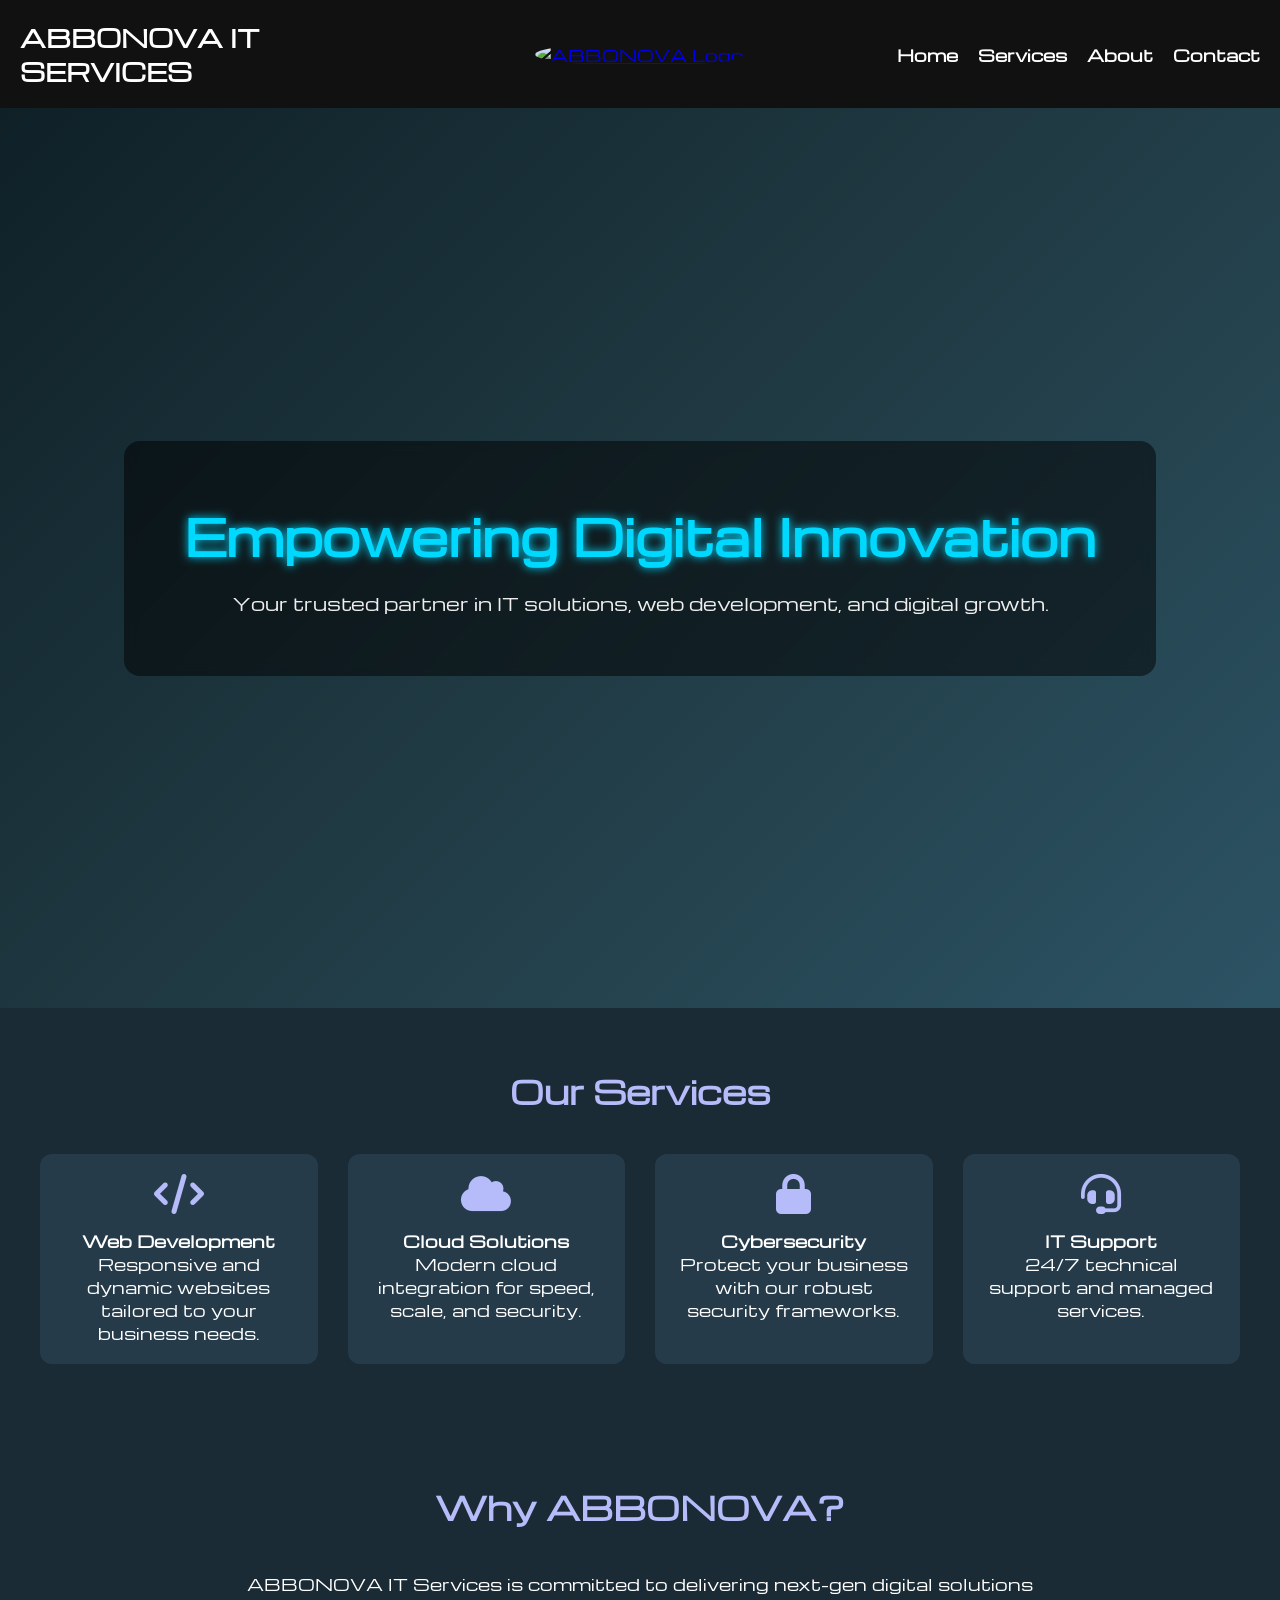
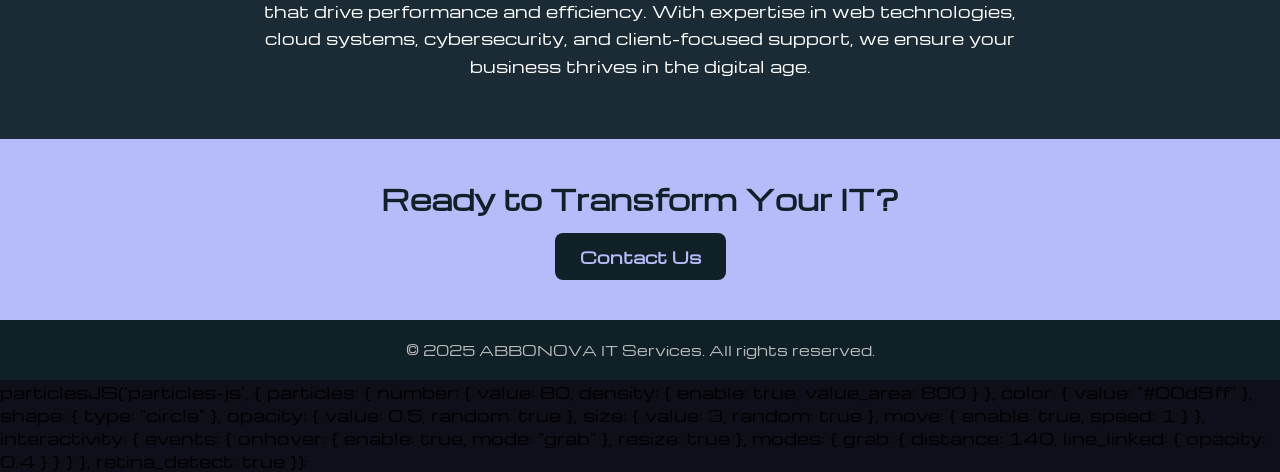
==== it-services.html @ 19ba9136 "Update it-services.html" ====
<!DOCTYPE html><html lang="en">
<head>
  <meta charset="UTF-8" />
  <meta name="viewport" content="width=device-width, initial-scale=1.0"/>
  <title>ABBONOVA IT Services</title>
  <link rel="stylesheet" href="https://cdnjs.cloudflare.com/ajax/libs/font-awesome/6.4.0/css/all.min.css"/>
  <link href="https://fonts.googleapis.com/css2?family=Michroma&display=swap" rel="stylesheet">
  <link rel="icon" type="image/png" href="assets/images/favicon.png">
  <style>
    * {
      box-sizing: border-box;
      margin: 0;
      padding: 0;
    }
    body {
  font-family: 'Michroma', sans-serif;
  background: #0f0f1a; /* darker sci-fi backdrop */
}

/* === HEADER === */
header {
  background-color: #111;
  color: white;
  padding: 20px;
  position: relative;
  display: flex;
  align-items: center;
  justify-content: space-between;
  flex-wrap: wrap;
}

.header-left,
.header-center,
.header-right {
  flex: 1;
  display: flex;
  align-items: center;
  justify-content: center;
}

.header-left {
  justify-content: flex-start;
}

.header-right {
  justify-content: flex-end;
}

.header-center a {
  display: inline-block;
}

.logo {
  height: 60px;
  border-radius: 50%;
  transition: transform 0.3s ease, box-shadow 0.3s ease;
}

.logo:hover {
  transform: scale(1.1);
  box-shadow: 0 0 12px 3px rgba(0, 217, 255, 0.6);
}

.site-title {
  font-size: 1.5rem;
  font-weight: 800;
  color: #ffffff;
}

.nav-links {
  display: flex;
  gap: 20px;
}

.nav-links a {
  color: white;
  text-decoration: none;
  font-weight: 600;
  position: relative;
}

.nav-links a::after {
  content: '';
  position: absolute;
  width: 0;
  height: 2px;
  background: #b6bcfa;
  left: 0;
  bottom: -4px;
  transition: width 0.3s;
}

.nav-links a:hover::after {
  width: 100%;
}

.hamburger {
  display: none;
  font-size: 28px;
  background: none;
  border: none;
  color: white;
  cursor: pointer;
}

@media (max-width: 768px) {
  header {
    flex-direction: column;
    padding: 10px 20px;
  }

  .header-left {
    order: 2;
    justify-content: space-between;
    width: 100%;
  }

  .header-center {
    order: 1;
    margin-bottom: 10px;
  }

  .header-right {
    order: 3;
    width: 100%;
    justify-content: center;
    display: none;
    flex-direction: column;
    background-color: #222;
    padding: 10px 0;
  }

  .header-right.active {
    display: flex;
  }

  .hamburger {
    display: block;
  }
}

/* === HERO SECTION === */
.hero {
  position: relative;
  display: flex;
  align-items: center;
  justify-content: center;
  padding: 120px 20px;
  text-align: center;
  height: 100vh;
  background: linear-gradient(135deg, #0f2027, #203a43, #2c5364);
  overflow: hidden;
}

.hero-video-wrapper,
#particles-js {
  position: absolute;
  top: 0;
  left: 0;
  width: 100%;
  height: 100%;
  z-index: 0;
}

.bg-video {
  width: 100%;
  height: 100%;
  object-fit: cover;
  filter: brightness(0.2) contrast(1.2);
}

.hero-content {
  position: relative;
  z-index: 1;
  background: rgba(0, 0, 0, 0.5);
  padding: 60px;
  border-radius: 16px;
  backdrop-filter: blur(6px);
  animation: fadeInUp 1.2s ease-out;
}

.hero-content h2 {
  font-size: 48px;
  color: #00d9ff;
  text-shadow: 0 0 10px #00d9ff;
  animation: flicker 3s infinite;
}

.hero-content p {
  font-size: 18px;
  color: #eee;
  margin-top: 20px;
}

@keyframes fadeInUp {
  from {
    opacity: 0;
    transform: translateY(40px);
  }
  to {
    opacity: 1;
    transform: translateY(0);
  }
}

@keyframes flicker {
  0%, 19%, 21%, 23%, 25%, 54%, 56%, 100% {
    opacity: 1;
  }
  20%, 22%, 24%, 55% {
    opacity: 0.3;
  }
}
@media (max-width: 768px) {
  .hero-content h2 {
    font-size: 32px;
  }
  .hero-content p {
    font-size: 16px;
  }
}


/* === SECTIONS === */
.section {
  padding: 60px 40px;
  background-color: #1a2b35;
  color: white;
}

.section h3 {
  text-align: center;
  font-size: 32px;
  margin-bottom: 40px;
  color: #b6bcfa;
}

.services {
  display: grid;
  grid-template-columns: repeat(auto-fit, minmax(250px, 1fr));
  gap: 30px;
}

.service-card {
  background-color: #263b4a;
  padding: 20px;
  border-radius: 12px;
  text-align: center;
  transition: transform 0.3s ease, box-shadow 0.3s ease;
}

.service-card:hover {
  transform: translateY(-8px);
  box-shadow: 0 10px 20px rgba(0, 0, 0, 0.3);
}

.service-card i {
  font-size: 40px;
  margin-bottom: 15px;
  color: #b6bcfa;
}

.about {
  text-align: center;
  max-width: 800px;
  margin: auto;
  line-height: 1.7;
}

.cta {
  background-color: #b6bcfa;
  color: #0f2027;
  text-align: center;
  padding: 40px 20px;
}

.cta h4 {
  font-size: 28px;
  margin-bottom: 15px;
}

.cta a {
  display: inline-block;
  padding: 12px 25px;
  font-weight: bold;
  background-color: #0f2027;
  color: #b6bcfa;
  border-radius: 8px;
  text-decoration: none;
  transition: background 0.3s;
}

.cta a:hover {
  background-color: #081318;
}

footer {
  background: #0f2027;
  color: #bbb;
  padding: 20px;
  text-align: center;
  font-size: 14px;
}

  </style>
</head>
<body><header>
  <div class="header-left">
    <div class="site-title">ABBONOVA IT SERVICES</div>
    <button class="hamburger" onclick="toggleMenu()">☰</button>
  </div>
  <div class="header-center">
    <a href="index.html">
      <img src="assets/images/logo.png" alt="ABBONOVA Logo" class="logo" />
    </a>
  </div>
  <nav class="header-right nav-links" id="navLinks">
    <a href="index.html">Home</a>
    <a href="#services">Services</a>
    <a href="#about">About</a>
    <a href="#contact">Contact</a>
  </nav>
</header><section class="hero">
  <div id="particles-js" class="particles-container"></div>
  <div class="hero-content">
    <h2>Empowering Digital Innovation</h2>
    <p>Your trusted partner in IT solutions, web development, and digital growth.</p>
  </div>
</section><section class="section" id="services">
  <h3>Our Services</h3>
  <div class="services">
    <div class="service-card">
      <i class="fas fa-code"></i>
      <h4>Web Development</h4>
      <p>Responsive and dynamic websites tailored to your business needs.</p>
    </div>
    <div class="service-card">
      <i class="fas fa-cloud"></i>
      <h4>Cloud Solutions</h4>
      <p>Modern cloud integration for speed, scale, and security.</p>
    </div>
    <div class="service-card">
      <i class="fas fa-lock"></i>
      <h4>Cybersecurity</h4>
      <p>Protect your business with our robust security frameworks.</p>
    </div>
    <div class="service-card">
      <i class="fas fa-headset"></i>
      <h4>IT Support</h4>
      <p>24/7 technical support and managed services.</p>
    </div>
  </div>
</section><section class="section" id="about">
  <h3>Why ABBONOVA?</h3>
  <div class="about">
    <p>
      ABBONOVA IT Services is committed to delivering next-gen digital solutions that drive performance and efficiency. With expertise in web technologies, cloud systems, cybersecurity, and client-focused support, we ensure your business thrives in the digital age.
    </p>
  </div>
</section><section class="cta" id="contact">
  <h4>Ready to Transform Your IT?</h4>
  <a href="mailto:info@abbonova.com">Contact Us</a>
</section><footer>
  &copy; 2025 ABBONOVA IT Services. All rights reserved.
</footer><script>
  function toggleMenu() {
    const nav = document.getElementById("navLinks");
    nav.classList.toggle("active");
  }
  <script src="https://cdn.jsdelivr.net/npm/particles.js@2.0.0/particles.min.js"></script>

    particlesJS('particles-js', {
    particles: {
      number: { value: 80, density: { enable: true, value_area: 800 } },
      color: { value: "#00d9ff" },
      shape: { type: "circle" },
      opacity: { value: 0.5, random: true },
      size: { value: 3, random: true },
      move: { enable: true, speed: 1 }
    },
    interactivity: {
      events: { onhover: { enable: true, mode: "grab" }, resize: true },
      modes: { grab: { distance: 140, line_linked: { opacity: 0.4 } } }
    },
    retina_detect: true
  });


</script></body>
</html>
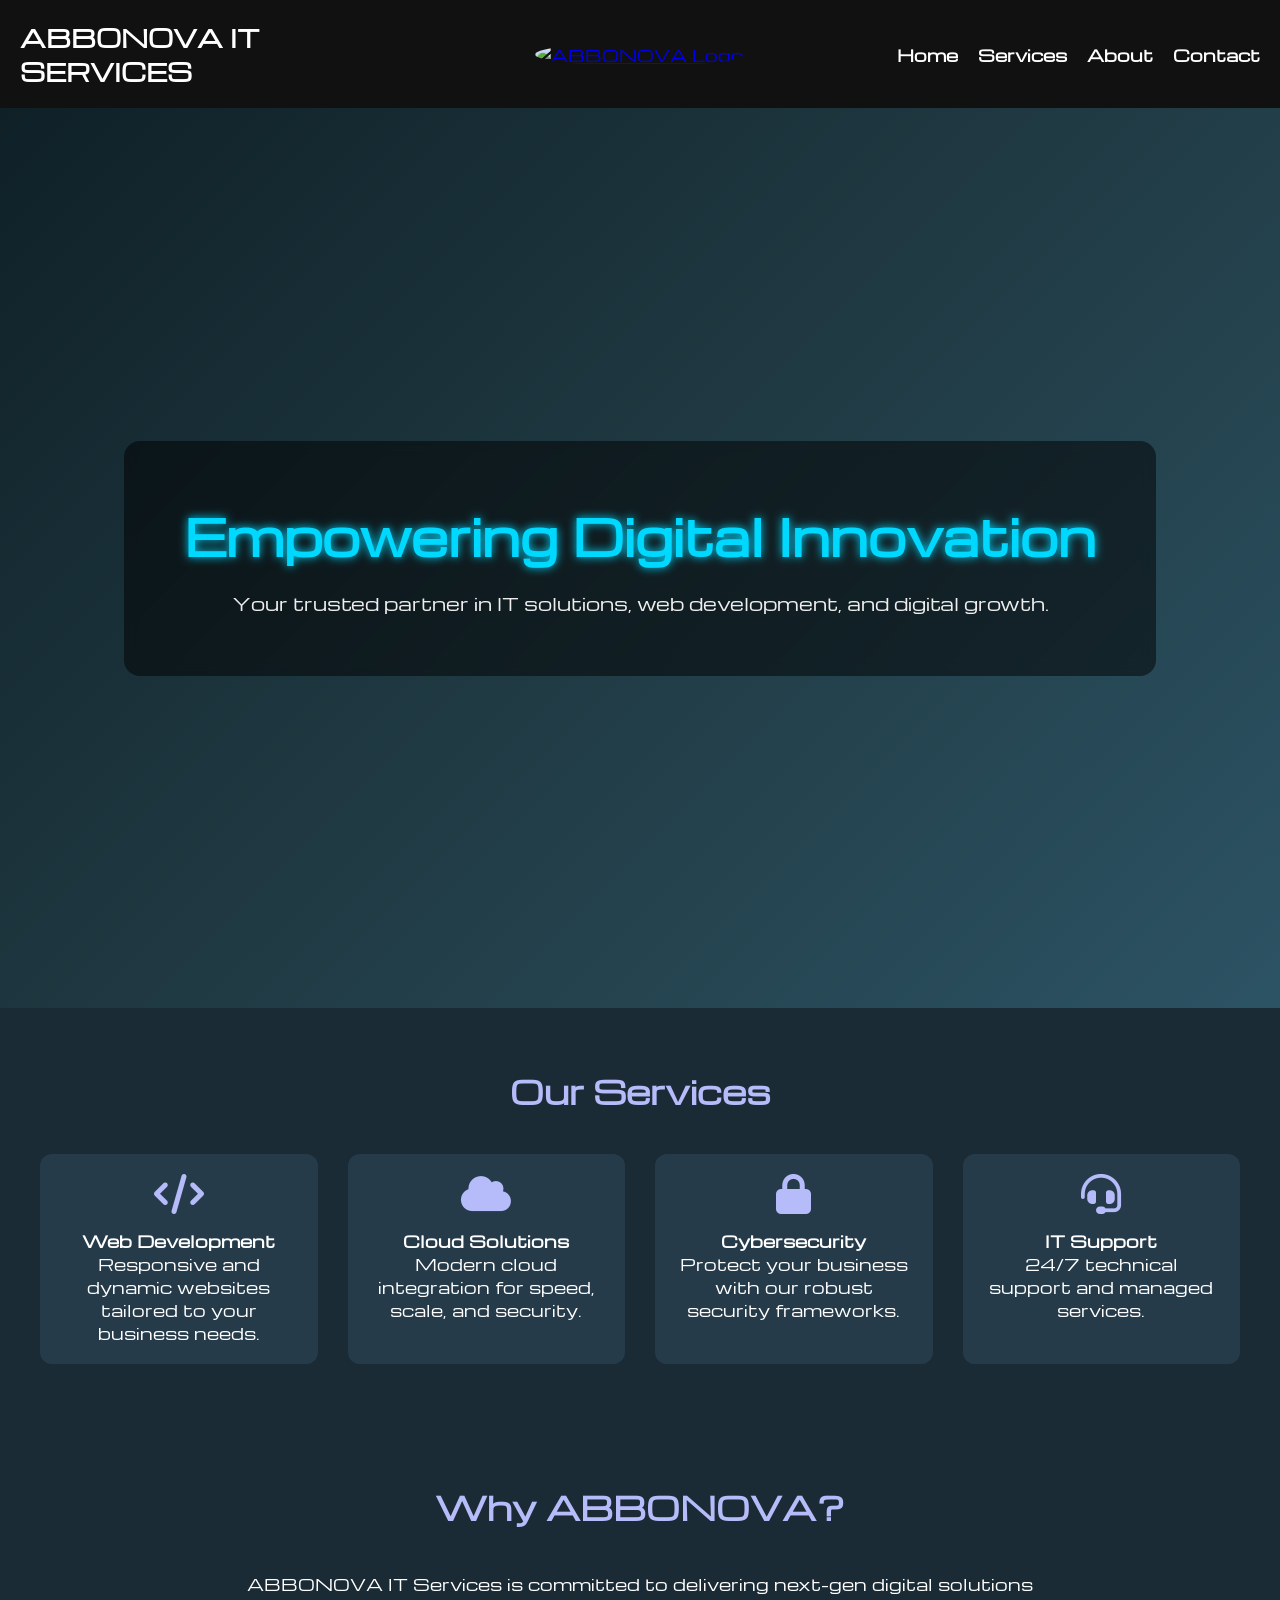
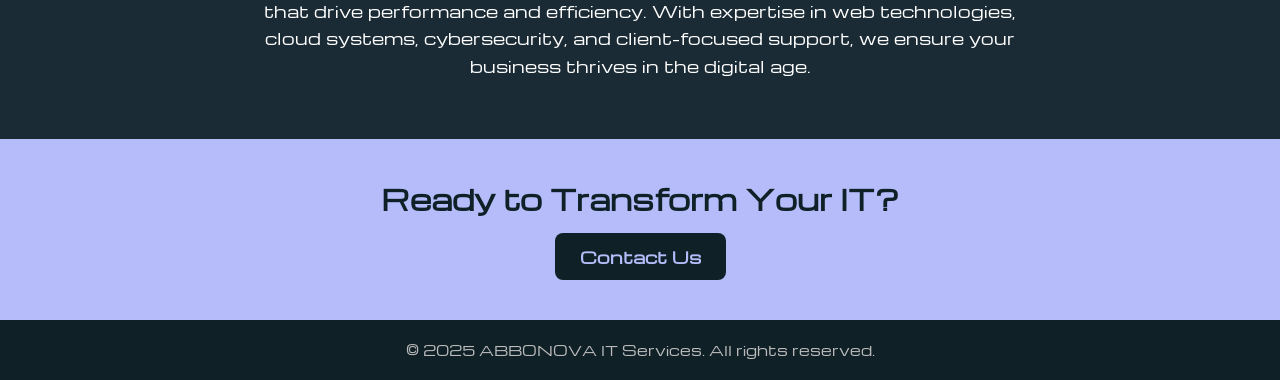
==== commit 34df5345: "Update it-services.html" ====
--- a/it-services.html
+++ b/it-services.html
@@ -362,14 +362,18 @@
   <a href="mailto:info@abbonova.com">Contact Us</a>
 </section><footer>
   &copy; 2025 ABBONOVA IT Services. All rights reserved.
-</footer><script>
+</footer>
+  
+<script src="https://cdn.jsdelivr.net/npm/particles.js@2.0.0/particles.min.js"></script>
+
+<script>
   function toggleMenu() {
     const nav = document.getElementById("navLinks");
     nav.classList.toggle("active");
   }
-  <script src="https://cdn.jsdelivr.net/npm/particles.js@2.0.0/particles.min.js"></script>
-
-    particlesJS('particles-js', {
+
+  // Initialize particles after library is loaded
+  particlesJS("particles-js", {
     particles: {
       number: { value: 80, density: { enable: true, value_area: 800 } },
       color: { value: "#00d9ff" },
@@ -384,7 +388,6 @@
     },
     retina_detect: true
   });
-
-
-</script></body>
+</script>
+</body>
 </html>
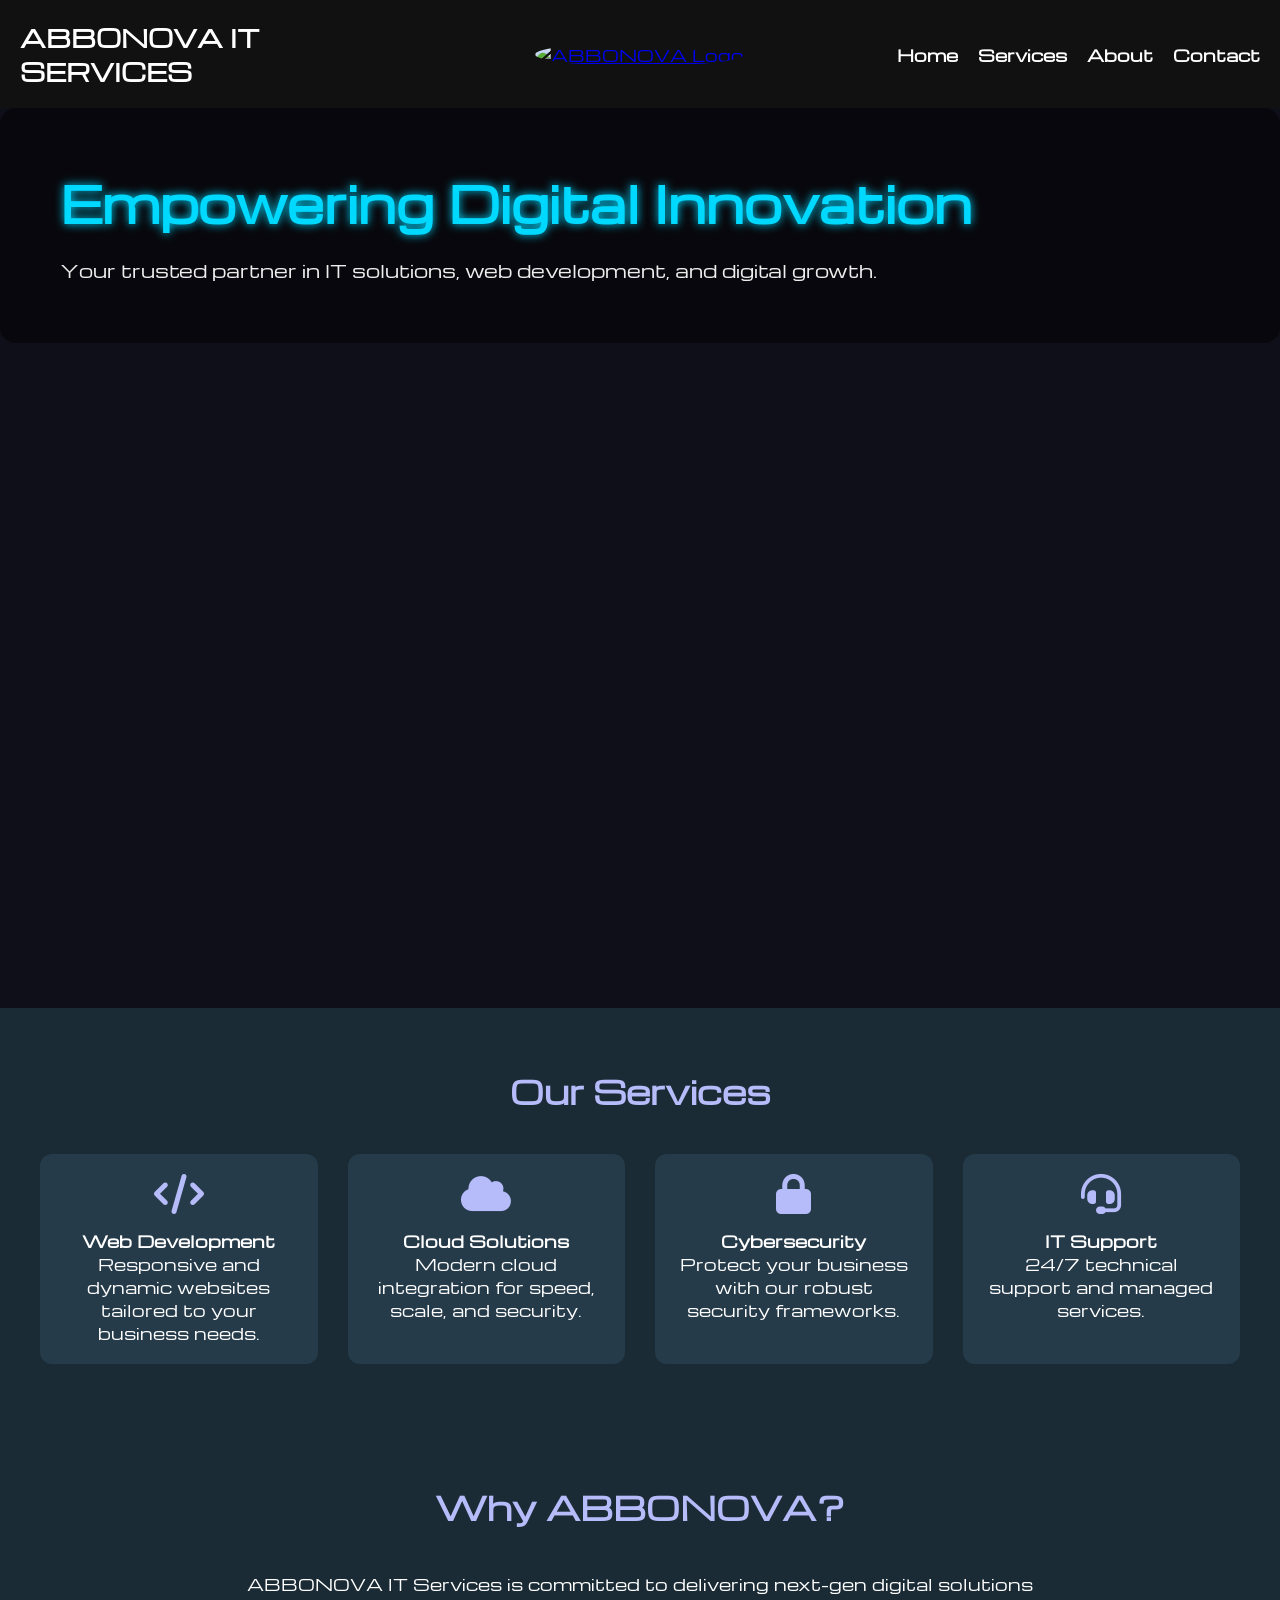
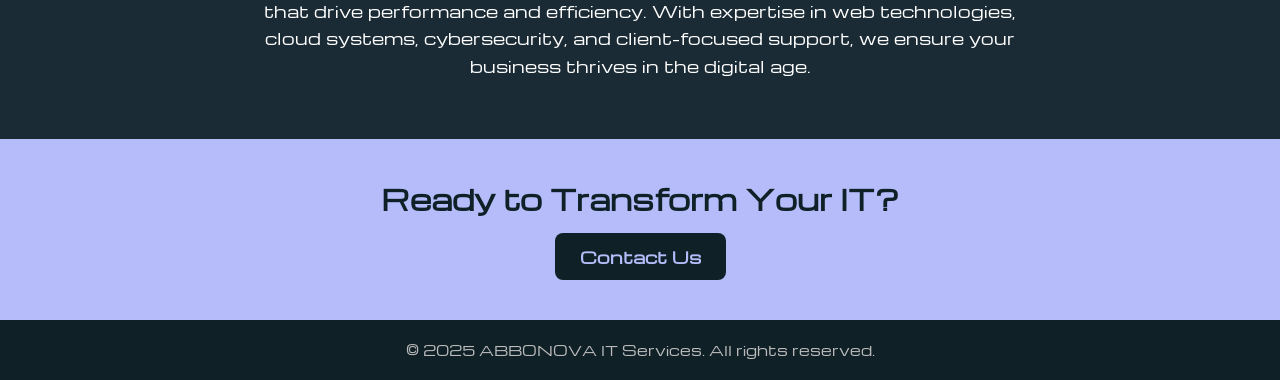
==== commit ff0f9143: "Update it-services.html" ====
--- a/it-services.html
+++ b/it-services.html
@@ -140,17 +140,28 @@
 }
 
 /* === HERO SECTION === */
+#particles-bg {
+  position: absolute;
+  top: 0;
+  left: 0;
+  width: 100%;
+  height: 100%;
+  z-index: 0;
+}
+
 .hero {
   position: relative;
-  display: flex;
-  align-items: center;
-  justify-content: center;
-  padding: 120px 20px;
-  text-align: center;
   height: 100vh;
-  background: linear-gradient(135deg, #0f2027, #203a43, #2c5364);
   overflow: hidden;
-}
+  /* existing background gradient is fine */
+}
+
+.hero-content {
+  position: relative;
+  z-index: 1;
+  /* keep your existing styling */
+}
+
 
 .hero-video-wrapper,
 #particles-js {
@@ -320,12 +331,15 @@
     <a href="#about">About</a>
     <a href="#contact">Contact</a>
   </nav>
-</header><section class="hero">
-  <div id="particles-js" class="particles-container"></div>
+</header>
+ <section class="hero">
+  <div id="particles-bg" class="particles-container"></div>
   <div class="hero-content">
     <h2>Empowering Digital Innovation</h2>
     <p>Your trusted partner in IT solutions, web development, and digital growth.</p>
   </div>
+</section>
+
 </section><section class="section" id="services">
   <h3>Our Services</h3>
   <div class="services">
@@ -365,6 +379,8 @@
 </footer>
   
 <script src="https://cdn.jsdelivr.net/npm/particles.js@2.0.0/particles.min.js"></script>
+<script src="https://cdnjs.cloudflare.com/ajax/libs/three.js/r134/three.min.js"></script>
+<script src="https://cdn.jsdelivr.net/npm/vanta@latest/dist/vanta.net.min.js"></script>
 
 <script>
   function toggleMenu() {
@@ -372,7 +388,29 @@
     nav.classList.toggle("active");
   }
 
-  // Initialize particles after library is loaded
+  document.addEventListener('DOMContentLoaded', () => {
+  // Mobile menu toggle if you have that
+  const btn = document.getElementById('mobileMenu');
+  const nav = document.getElementById('navMenu');
+  if (btn && nav) {
+    btn.addEventListener('click', () => {
+      nav.style.display = (nav.style.display === 'flex' ? 'none' : 'flex');
+    });
+  }
+
+  // Initialize Vanta.NET particle animation
+  VANTA.NET({
+    el: "#particles-bg",
+    color: 0x00d9ff,
+    backgroundColor: 0x0e0e1c,
+    maxDistance: 20.0,
+    spacing: 18.0
+  });
+
+  console.log("Vanta.NET particles initialized.");
+});
+
+  // Initialize particles after library is loaded-OLD PARTICLES
   particlesJS("particles-js", {
     particles: {
       number: { value: 80, density: { enable: true, value_area: 800 } },
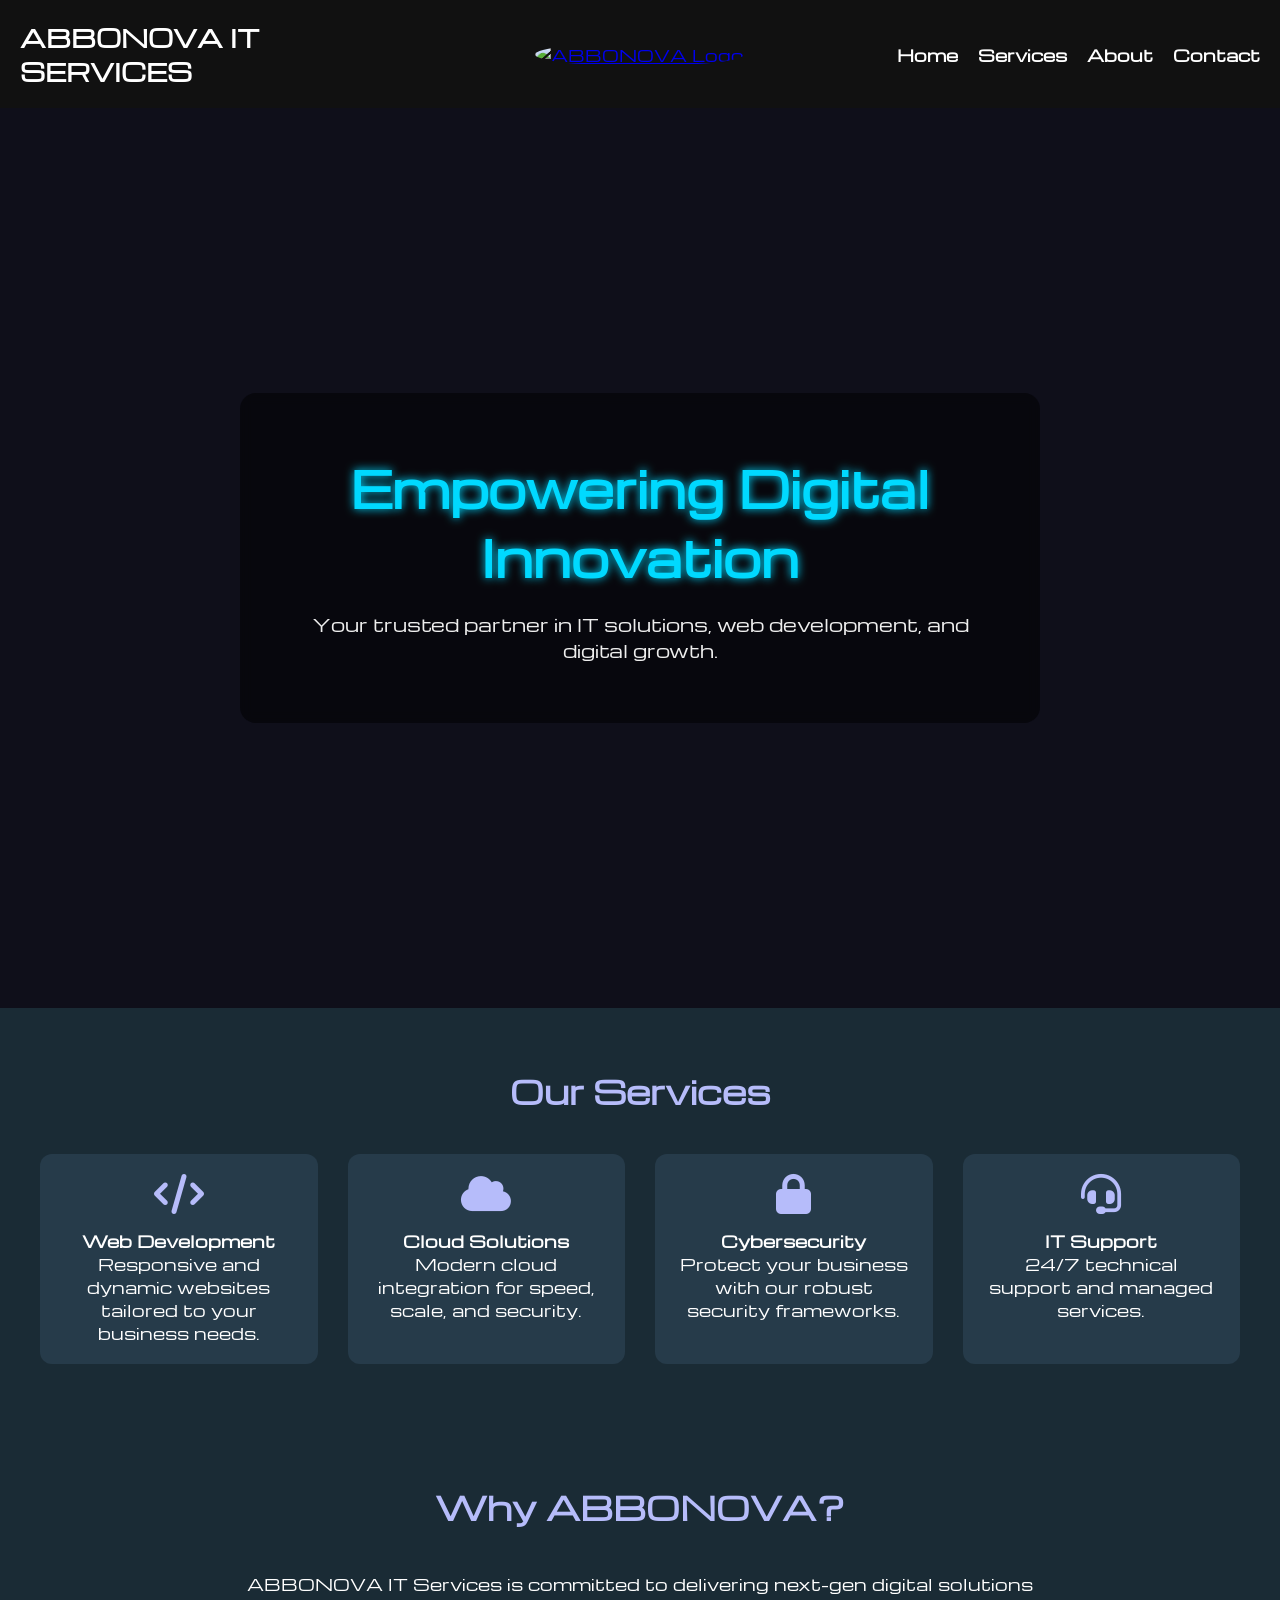
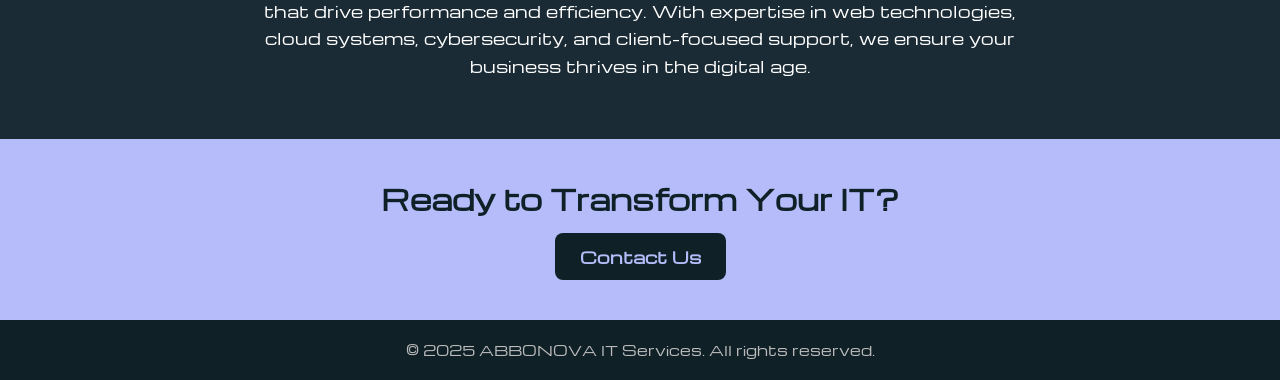
==== commit 11b13cc6: "Update it-services.html" ====
--- a/it-services.html
+++ b/it-services.html
@@ -153,13 +153,21 @@
   position: relative;
   height: 100vh;
   overflow: hidden;
-  /* existing background gradient is fine */
+  display: flex;
+  align-items: center;
+  justify-content: center;
+  text-align: center;
 }
 
 .hero-content {
   position: relative;
   z-index: 1;
-  /* keep your existing styling */
+  background: rgba(0, 0, 0, 0.5);
+  padding: 60px;
+  border-radius: 16px;
+  backdrop-filter: blur(6px);
+  animation: fadeInUp 1.2s ease-out;
+  max-width: 800px;
 }
 
 
@@ -223,6 +231,9 @@
   }
 }
 @media (max-width: 768px) {
+  .hero-content {
+  padding: 30px 20px;
+}
   .hero-content h2 {
     font-size: 32px;
   }
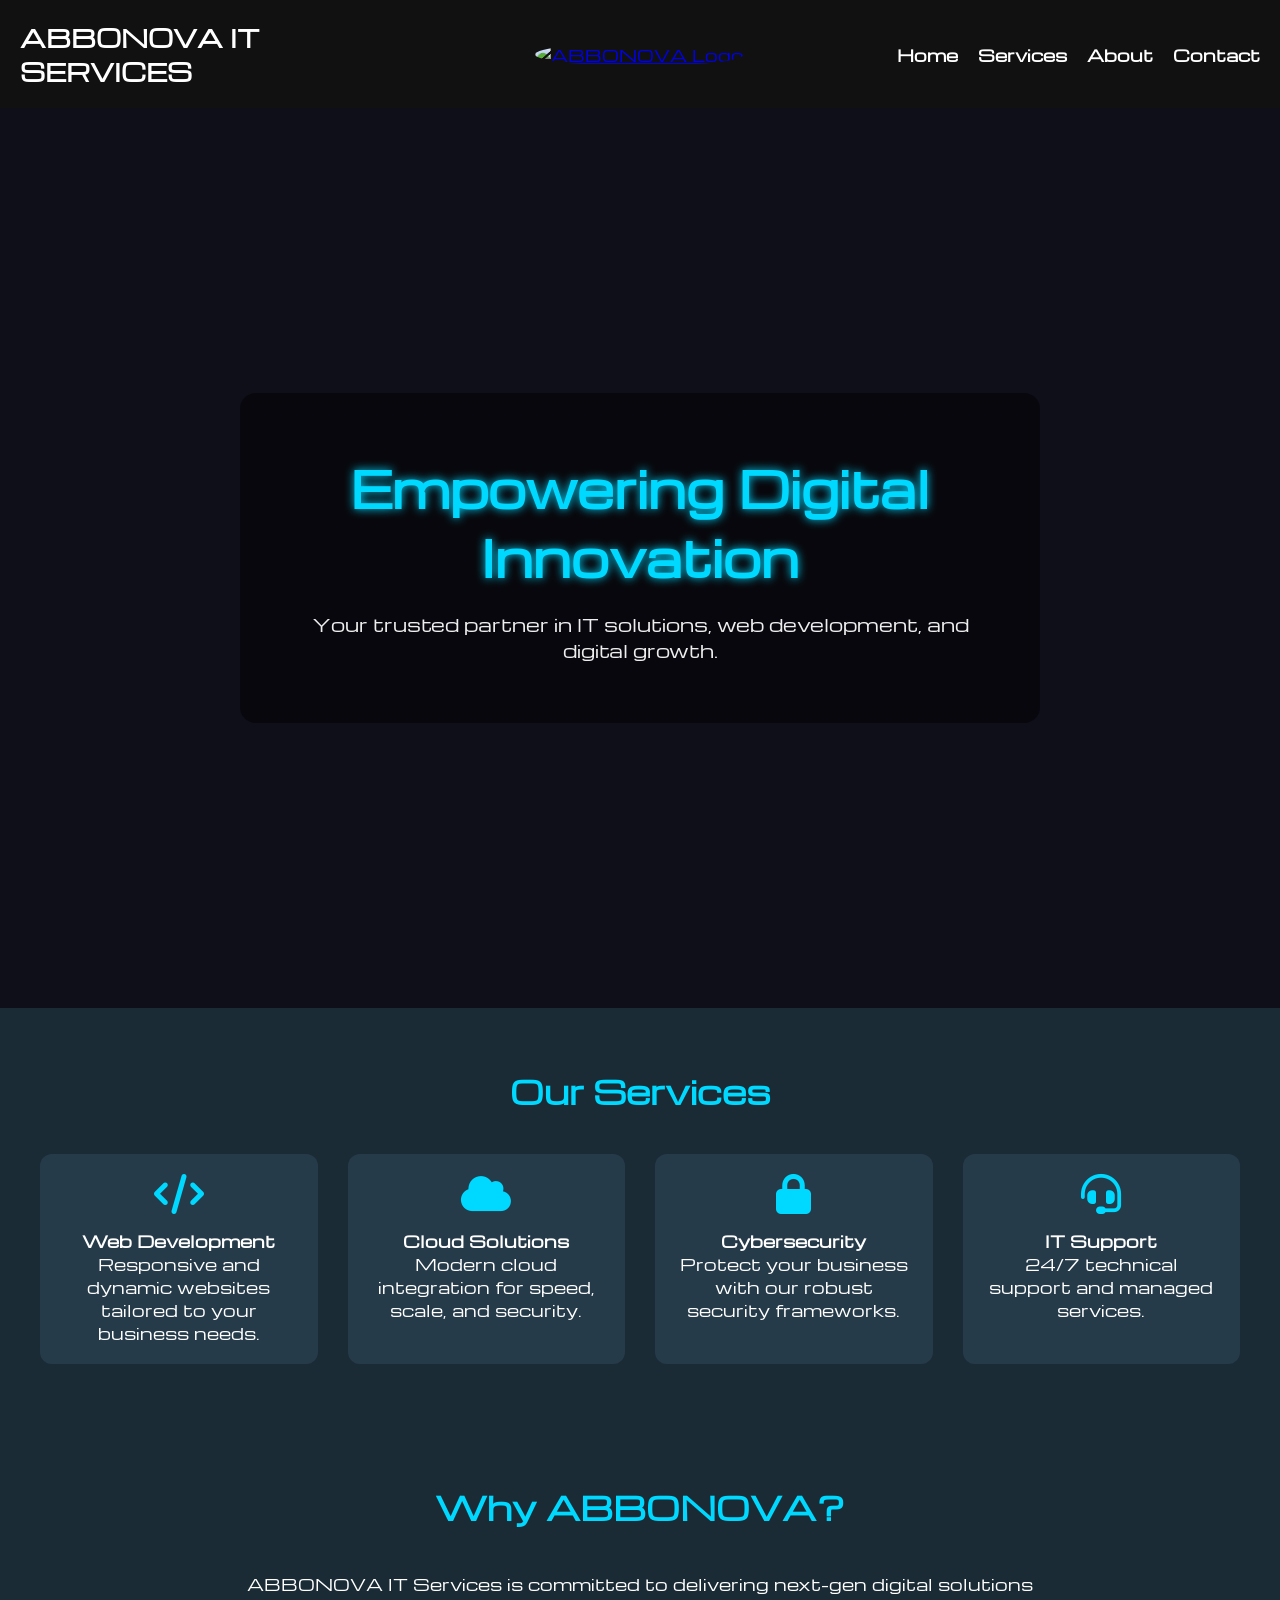
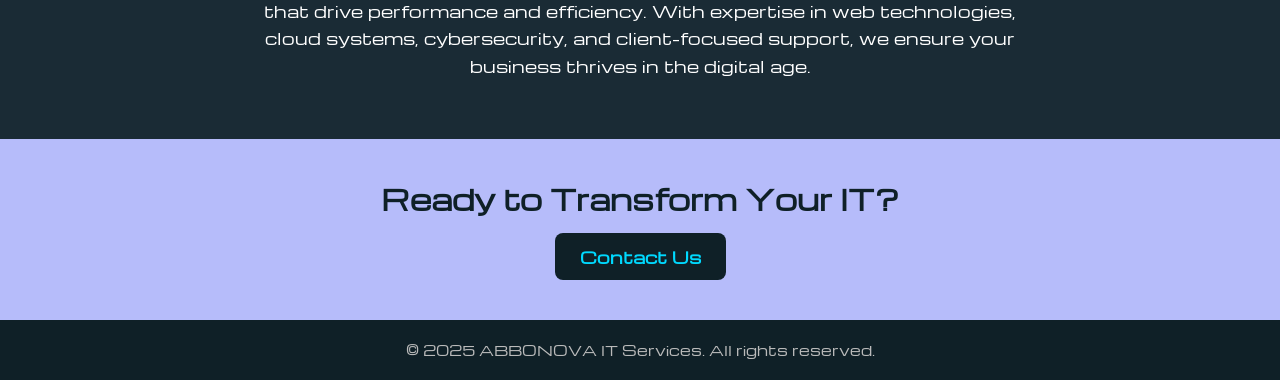
==== commit cbe3ad43: "Update it-services.html" ====
--- a/it-services.html
+++ b/it-services.html
@@ -254,7 +254,7 @@
   text-align: center;
   font-size: 32px;
   margin-bottom: 40px;
-  color: #b6bcfa;
+  color: #00d9ff;
 }
 
 .services {
@@ -279,7 +279,7 @@
 .service-card i {
   font-size: 40px;
   margin-bottom: 15px;
-  color: #b6bcfa;
+  color: #00d9ff;
 }
 
 .about {
@@ -306,7 +306,7 @@
   padding: 12px 25px;
   font-weight: bold;
   background-color: #0f2027;
-  color: #b6bcfa;
+  color: #00d9ff;
   border-radius: 8px;
   text-decoration: none;
   transition: background 0.3s;
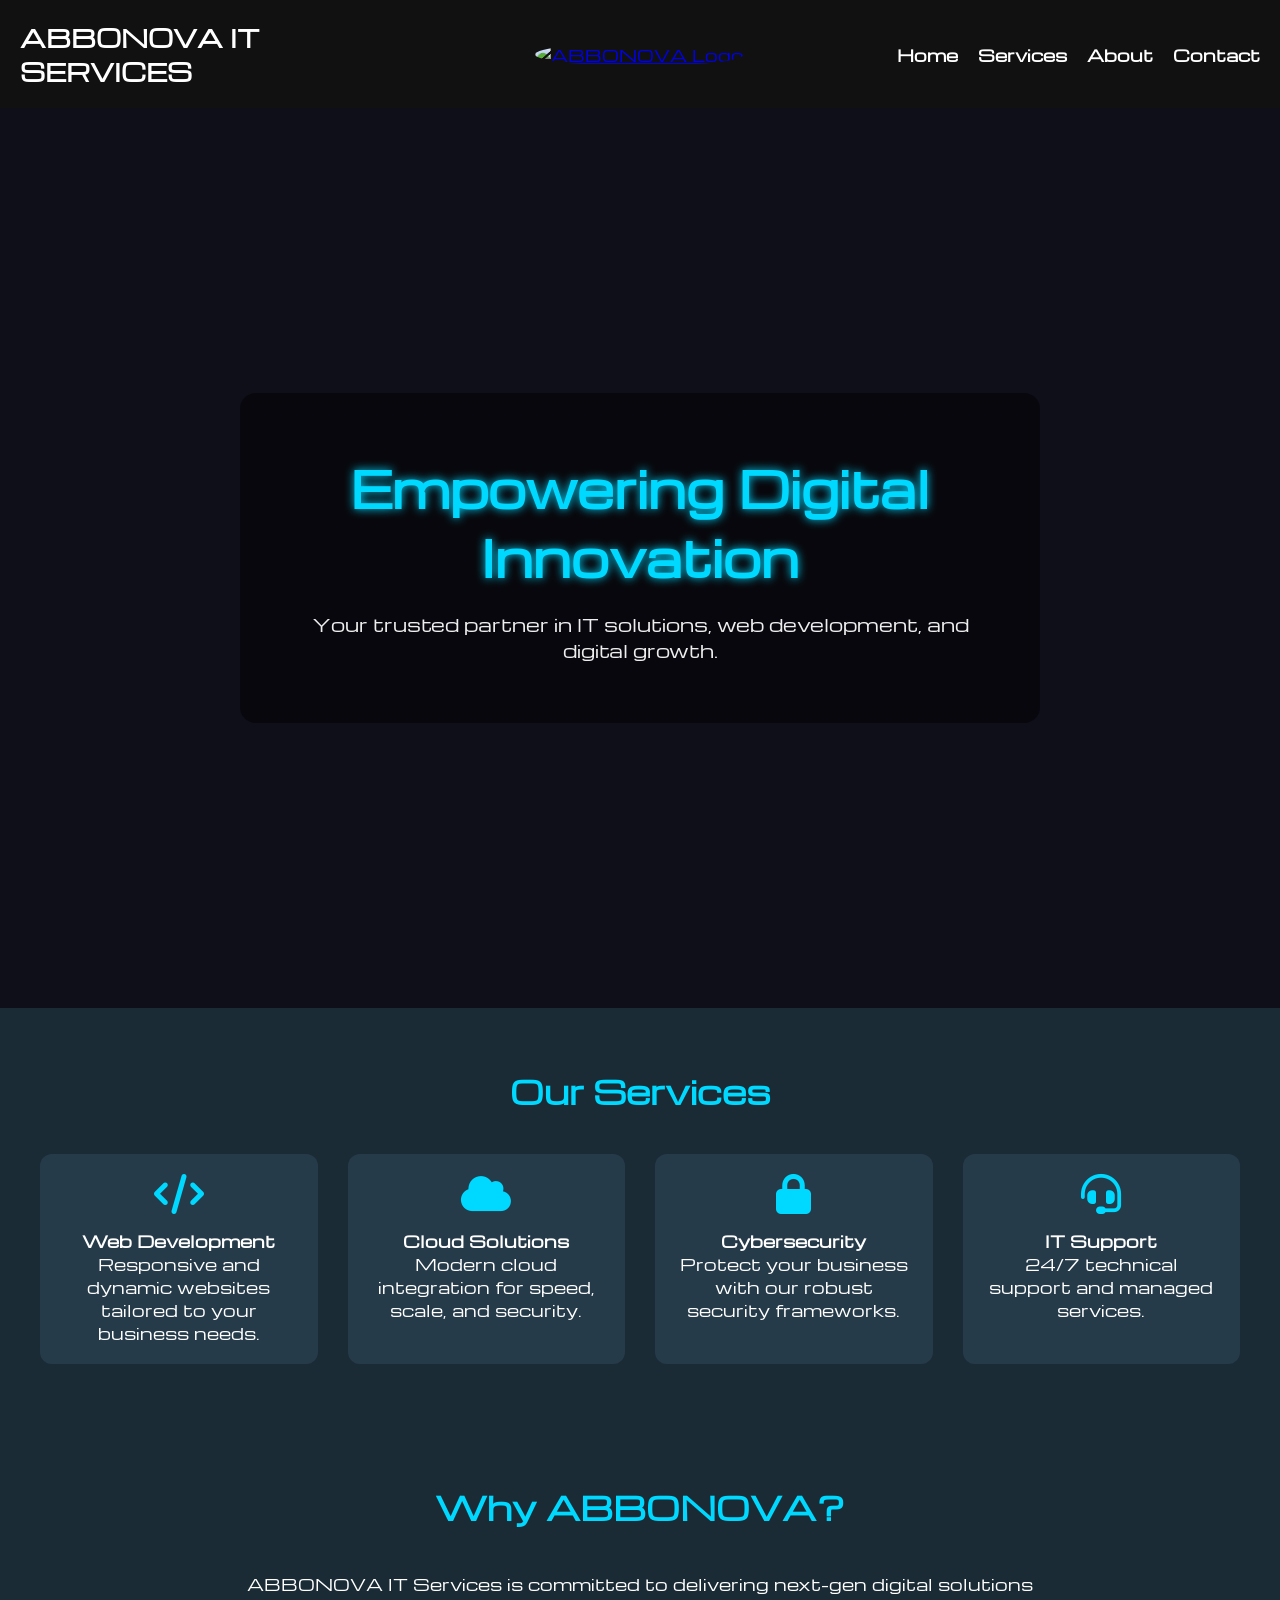
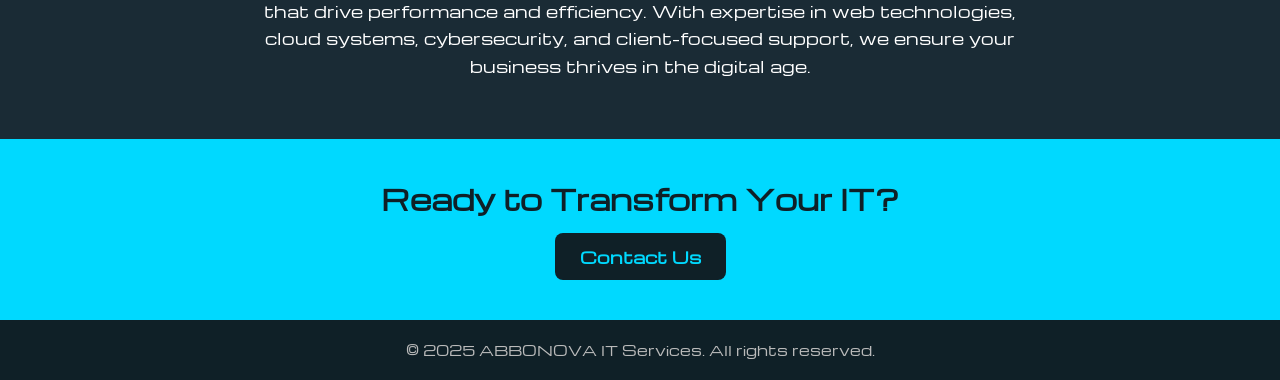
==== commit 3dd76c4a: "Update it-services.html" ====
--- a/it-services.html
+++ b/it-services.html
@@ -290,7 +290,7 @@
 }
 
 .cta {
-  background-color: #b6bcfa;
+  background-color: #00d9ff;
   color: #0f2027;
   text-align: center;
   padding: 40px 20px;
